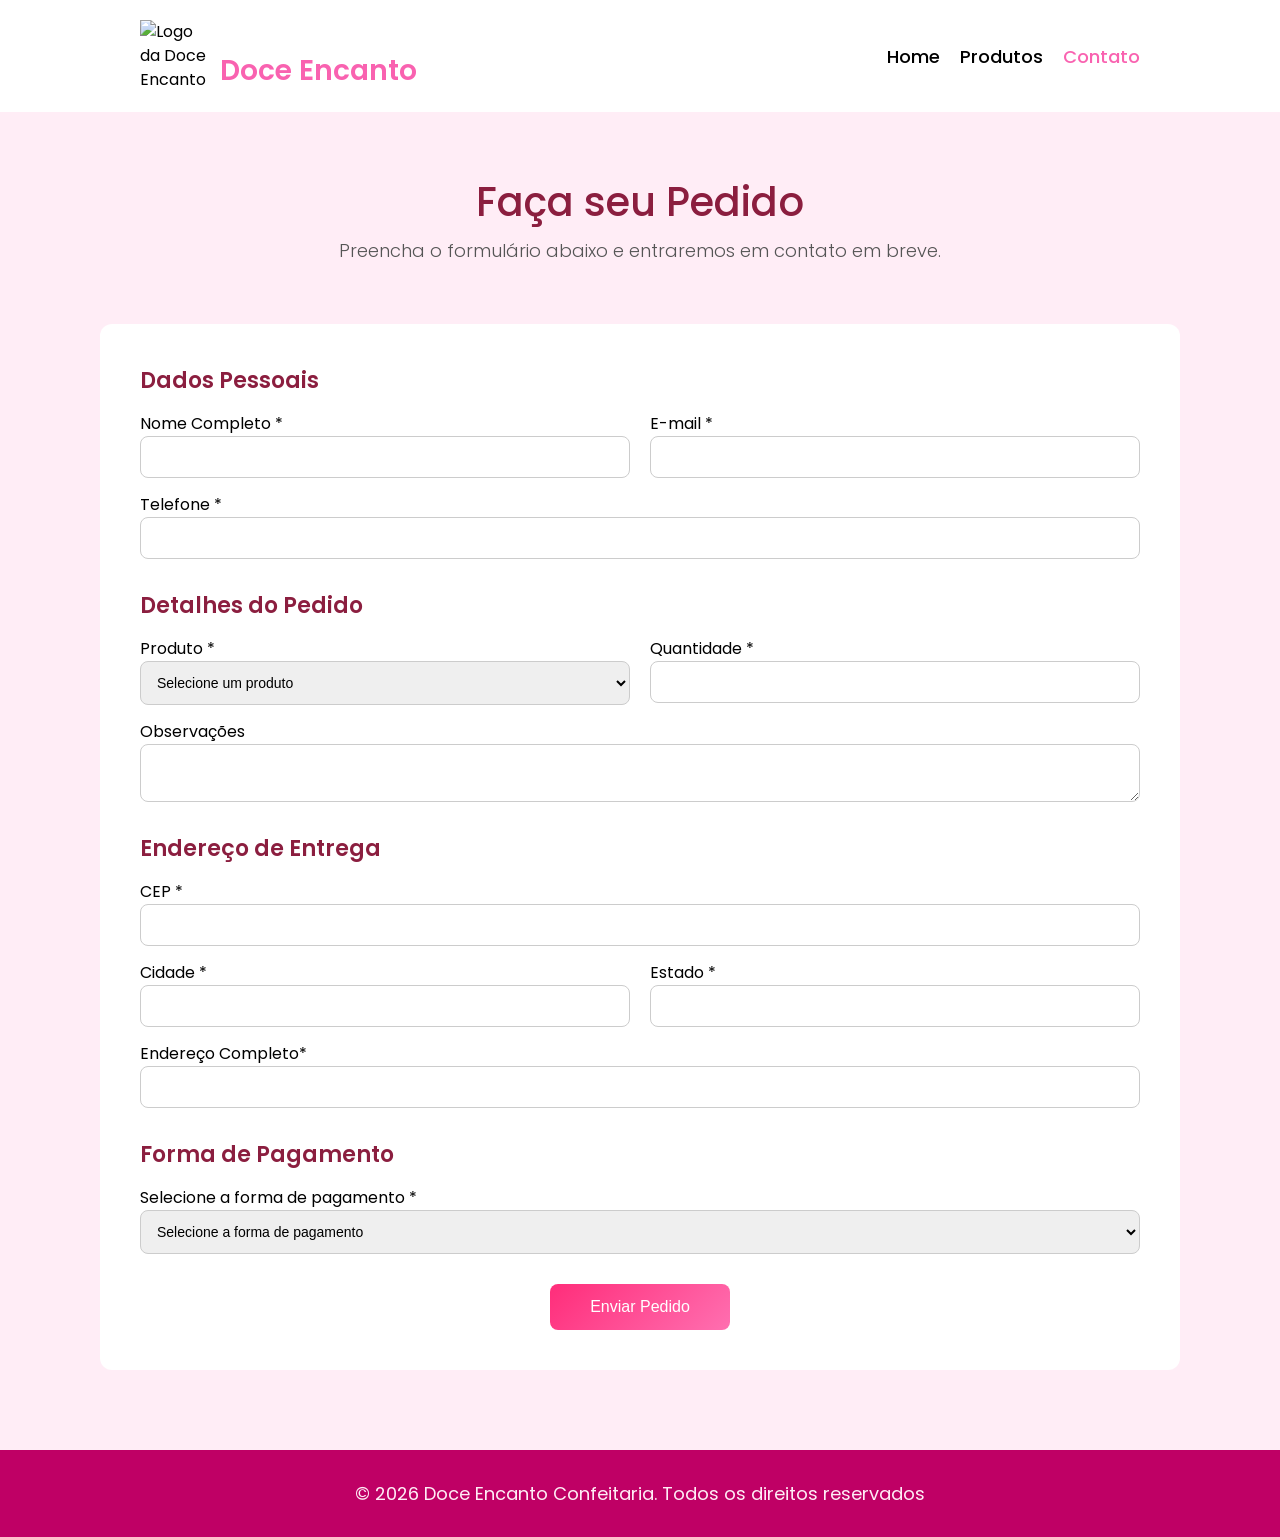
==== confeitaria-contato.html @ a6c4ce4f "Add files via upload" ====
<!DOCTYPE html>
<html lang="pt-br">
	<head>
		<meta charset="UTF-8">
		<meta name="viewport" content="width=device-width">
		<title>Doce Encanto</title>
		<link rel="stylesheet" href="reset.css">
        <link rel="stylesheet" href="confeitaria-style.css">
		<link href="https://fonts.googleapis.com/css2?family=Poppins:wght@300;400;500;600;700&display=swap" rel="stylesheet">
	</head>		
	<body class="pagina-contato">
		<header>
            <div class="caixa">
                <div class="logo-area">
                    <img src="imagens/logo.png" alt="Logo da Doce Encanto">
                    <p class="id">Doce Encanto</p>
                </div>

                <nav>
                    <ul class="navegacao">
                        <li><a href="index.html">Home</a></li>
                        <li><a href="confeitaria-produtos.html">Produtos</a></li>
                        <li><a href="confeitaria-contato.html" class="ativo">Contato</a></li>
                    </ul>
                </nav>
            </div>
        </header>

        <main>
            <section class="titulo-contato">
                <h1>Faça seu Pedido</h1>
                <p>Preencha o formulário abaixo e entraremos em contato em breve.</p>
            </section>

            <section class="container-contato">
                <div class="formulario-contato">
                    <form>
                        <div class="dados-pessoais">
                            <h3>Dados Pessoais</h3>

                            <div class="linha">
                                <div class="campo">
                                    <label>Nome Completo *</label>
                                    <input type="text" id="nome" name="nome" required>
                                </div>

                                <div class="campo">
                                    <label>E-mail *</label>
                                    <input type="email" id="email" name="email" required>
                                </div>
                            </div>

                            <div class="campo">
                                <label>Telefone *</label>
                                <input type="tel" id="telefone" name="telefone" required>
                            </div>
                        </div>

                        <div class="detalhes-pedido">
                            <h3>Detalhes do Pedido</h3>

                            <div class="linha">
                                <div class="campo">
                                    <label>Produto *</label>
                                
                                    <select id="produto" name="produto" required>
                                        <option value="" disabled selected>Selecione um produto</option>

                                        <optgroup label="Bolos">
                                            <option>Bolo de Chocolate - R$65,00</option>
                                            <option>Bolo de Morango - R$70,00</option>
                                            <option>Bolo Red Velvet - R$75,00</option>
                                        </optgroup>

                                        <optgroup label="Cookies">
                                            <option>Cookie de Baunilha - R$12,00</option>
                                            <option>Cookie de Chocolate - R$15,00</option>
                                            <option>Cookie Red Velvet - R$18,00</option>
                                        </optgroup>

                                        <optgroup label="Sonhos">
                                            <option>Sonho de Creme - R$13,00</option>
                                            <option>Sonho de Doce de Leite - R$14,00</option>
                                            <option>Sonho de Chocolate - R$15,00</option>
                                        </optgroup>

                                    </select>
                                </div>
                                
                                <div class="campo">
                                    <label>Quantidade *</label>
                                    <input type="number" id="quantidade" name="quantidade" min="1" required>                                </div>
                            </div>

                            <div class="campo">
                                <label for="observacoes">Observações</label>
                                <textarea id="observacoes" name="observacoes"></textarea>
                            </div>


                        </div>

                        <div class="endereco-entrega">
                            <h3>Endereço de Entrega</h3>

                            <div class="campo">
                                <label>CEP *</label>
                                <input type="text" id="cep" name="cep" required>
                            </div>

                            <div class="linha">
                                <div class="campo">
                                    <label>Cidade *</label>
                                    <input type="text" id="cidade" name="cidade" required>
                                </div>

                                <div class="campo">
                                    <label>Estado *</label>
                                    <input type="text" id="estado" name="estado" required>
                                </div>
                            </div>

                            <div class="campo">
                                <label>Endereço Completo*</label>
                                <input type="text" id="endereco" name="endereco" required>
                            </div>
                        </div>

                        <div class="forma-pagamento">
                            <h3> Forma de Pagamento</h3>

                            <div class="campo">
                                <label>Selecione a forma de pagamento *</label>

                                <select id="pagamento" name="pagamento" required>
                                    <option value="" disabled selected>Selecione a forma de pagamento</option>

                                    <optgroup label="Pagar Agora">
                                        <option>Pix</option>
                                        <option>Cartão de Débito</option>
                                        <option>Cartão de Crédito</option>
                                    </optgroup>

                                    <optgroup label="Pagar na Entrega">
                                        <option>Dinheiro</option>
                                        <option>Cartão de Débito</option>
                                        <option>Cartão de Crédito</option>
                                    </optgroup>
                                </select>
                            </div>
                        </div>

                        <div class="botao-enviar">
                            <button type="submit">Enviar Pedido</button>
                        </div>
                    </form>
                </div>

            </section>

        </main>

		<footer>
            <p class="copyright">&copy; 2026 Doce Encanto Confeitaria. Todos os direitos reservados</p>
        </footer>

	</body>
</html>
---- confeitaria-style.css ----
html, body {
    height: 100%;
}

body {
    font-family: 'Poppins', sans-serif;
    line-height: 1.5;
    display: flex;
    flex-direction: column;
}

main {
    flex: 1;
}

h1, h2, h3 {
    font-weight: 600;
}

p {
    font-weight: 400;
}

.caixa {
    display: flex;
    justify-content: space-between;
    align-items: center;
    max-width: 1000px;
    margin: 0 auto;
    padding: 20px;
}

.logo-area {
    display: flex;
    align-items: flex-end;
    gap: 10px;
}

.logo-area img {
    width: 70px;
}

.id {
    font-size: 28px;
    font-weight: 600;
    color: #F962B0;
}

.navegacao {
    display: flex;
    gap: 20px;
    list-style: none;
}

.navegacao a {
    text-decoration: none;
    color: #000000;
    font-weight: 500;
    font-size: 18px;
    transition: 0.3s;
}

.navegacao a:hover {
    color: #F962B0;
}

.navegacao a.ativo {
    color: #F962B0;
    font-weight: 500;
}

.hero {
    background: #FF8FC4;
    padding: 120px 20px;
    text-align: center;
}

.hero h1 {
    font-size: 52px;
    font-weight: 600;
    color: #F8F8F8;
    margin-bottom: 18px;
}

.hero p {
    font-size: 20px;
    font-weight: 550;
    color: #FFE4EC;
}

.sobre {
    background: #FFEDF6;
}

.texto-sobre {
    display: flex;
    gap: 40px;
    max-width: 1000px;
    margin: 0 auto;
    padding: 80px 20px;
    align-items: flex-start;
}

.historia {
    max-width: 500px;
    width: 100%;
}

.localizacao {
    max-width: 250px;
    width: 100%;
    background: #FFDEEE;
    padding: 25px 200px 25px 25px;
    border-radius: 12px;
    margin-top: 70px;
    box-shadow: 0 10px 25px rgba(0,0,0,0.15);
}

.historia h2 {
    font-size: 37px;
    color: #8b1e3f;
    margin-bottom: 16px;
}

.localizacao h3 {
    font-size: 26px;
    color: #BA4E6D;
    margin-bottom: 11px;
}


.historia p {
    line-height: 1.6;
    margin-bottom: 15px;
    font-size: 17px;    
}

.localizacao p {
    line-height: 1.6;
    font-size: 17px;
}

.qualidades {
  text-align: center;
  padding: 100px 20px;
  background: #f8f8f8;
}

.qualidades h2 {
  font-size: 40px;
  color: #8b1e3f;
  margin-bottom: 50px;
}

.cards {
  display: flex;
  justify-content: center;
  gap: 60px;
  flex-wrap: wrap;
}

.card {
  max-width: 280px;
  text-align: center;
}

.icon {
  width: 90px;
  height: 90px;
  background: #f3dce4;
  border-radius: 50%;
  display: flex;
  align-items: center;
  justify-content: center;
  margin: 0 auto 20px;
}

.icon img {
  width: 40px;
}

.card h3 {
  color: #8b1e3f;
  margin-bottom: 10px;
  font-size: 25px;
}

.card p {
  color: #555;
  line-height: 1.6;
  font-size: 19px;
}

footer {
    background: #BF0065;
    text-align: center;
    padding: 30px;
}

.copyright {
    font-size: 18px;
    color: #FFEDF6;
}

@media (max-width: 768px) {
    .caixa {
        flex-direction: column;
        gap: 15px;
    }

    .navegacao {
        justify-content: center;
        flex-wrap: wrap;
    }


    .hero {
        padding: 80px 20px;
    }

    .hero h1 {
        font-size: 32px;
    }

    .hero p {
        font-size:16px;
    }

    .texto-sobre {
        flex-direction: column;
        padding: 50px 20px;
    }

    .localizacao {
        max-width: 100%;
        padding: 12px;
    }

    .qualidades {
        padding: 50px 20px;
    }

    .cards {
        flex-direction: column;
        align-items: center;
        gap: 30px;
    }
}

.pagina-produtos main {
    background: #FFEDF6;
}

.titulo-pagina {
    text-align: center;
    padding: 70px 20px;
}

.titulo-pagina h1 {
    font-size: 40px;
    font-weight: 500;
    color: #8B1E3F;
    margin-bottom: 5px;
}

.titulo-pagina p {
    font-size: 18px;
    font-weight: 300;
    color:#555555;
}


.categoria {
    text-align: center;
}

.categoria h2 {
    font-size: 30px;
    color: #8B1E3F;
}

.lista-produtos {
    display: grid;
    grid-template-columns: repeat(3, 1fr);
    gap: 30px;
    max-width: 1000px;
    margin: 40px auto;
    padding: 0 20px;
}

.produto {
    background: #FFFFFF;
    border-radius: 12px;
    box-shadow: 0 10px 25px rgba(0, 0, 0, 0.1);
    overflow: hidden;
}

.produto-topo {
    height: 180px;
    display: flex;
    align-items: center;
    justify-content: center;
    background: #FAD6E5;
}

.produto-topo img {
    max-width: 100%;
    max-height: 140px;
}


.produto-info h3 {
    font-size: 16px;
    font-weight: 400;
    color:#8B1E3F;
}

.produto-info p {
    font-size: 12px;
    margin-bottom: 5px;
}

.preco {
    display: block;
    margin-top: 10px;
    font-size: 18px;
    font-weight: 600;
    color: #F962B0;
}

.contato {
    max-width: 1000px;
    margin: 60px auto;
    padding: 40px 20px;
    background: #FFDEEE;
    border-radius: 12px;
    text-align: center;
    box-shadow: 0 10px 30px rgba(0,0,0,0.1);
}

.contato h2 {
    font-size: 22px;
    color: #333;
    margin-bottom: 10px;
}

.contato p {
    font-size: 16px;
    color: #555;
    margin-bottom: 25px;
}

.botao-contato {
    display: inline-block;
    padding: 12px 30px;
    background: linear-gradient(135deg, #ff2d7a, #ff6fb0); /* degradê */
    color: #fff;
    text-decoration: none;
    border-radius: 8px;
    font-weight: 500;
    transition: 0.3s;
}

.botao-contato:hover {
    transform: translateY(-2px);
    box-shadow: 0 8px 20px rgba(255, 45, 122, 0.3);
}

.titulo-contato {
    text-align: center;
    padding: 60px 20px;
}

.titulo-contato h1 {
    font-size: 40px;
    font-weight: 500;
    color: #8B1E3F;
    margin-bottom: 5px;
}

.titulo-contato p {
    font-size: 18px;
    font-weight: 300;
    color: #555555;
}

.pagina-contato main {
    background: #FFEDF6;
}

.formulario-contato {
    max-width: 1000px;
    margin: 0 auto;
    margin-bottom: 80px;
    background: #FFFFFF;
    padding: 40px;
    border-radius: 12px;
}

.dados-pessoais,
.detalhes-pedido,
.endereco-entrega,
.forma-pagamento {
    margin-bottom: 30px;
}

.formulario-contato h3 {
    font-size: 22px;
    color: #8B1E3F;
    margin-bottom: 15px;
}

.campo {
    display: flex;
    flex-direction: column;
    margin-bottom: 15px;
}

.linha {
    display: flex;
    gap: 20px;
}

.linha .campo {
    flex: 1;
}

input,
select,
textarea {
    padding: 12px;
    border: 1px solid #ccc;
    border-radius: 8px;
    font-size: 14px;
}

input:focus,
select:focus,
textarea:focus {
    outline: none;
    border-color: #F962B0;
    box-shadow: 0 0 5px rgba(249, 98, 176, 0.3);
}

.botao-enviar {
    text-align: center;
    margin-top: 20px;
}

.botao-enviar button {
    padding: 14px 40px;
    background: linear-gradient(135deg, #ff2d7a, #ff6fb0);
    color: white;
    border: none;
    border-radius: 8px;
    font-size: 16px;
    cursor: pointer;
    transition: 0.3s;
}

.botao-enviar button:hover {
    transform: translateY(-2px);
    box-shadow: 0 8px 20px rgba(255, 45, 122, 0.3);
}
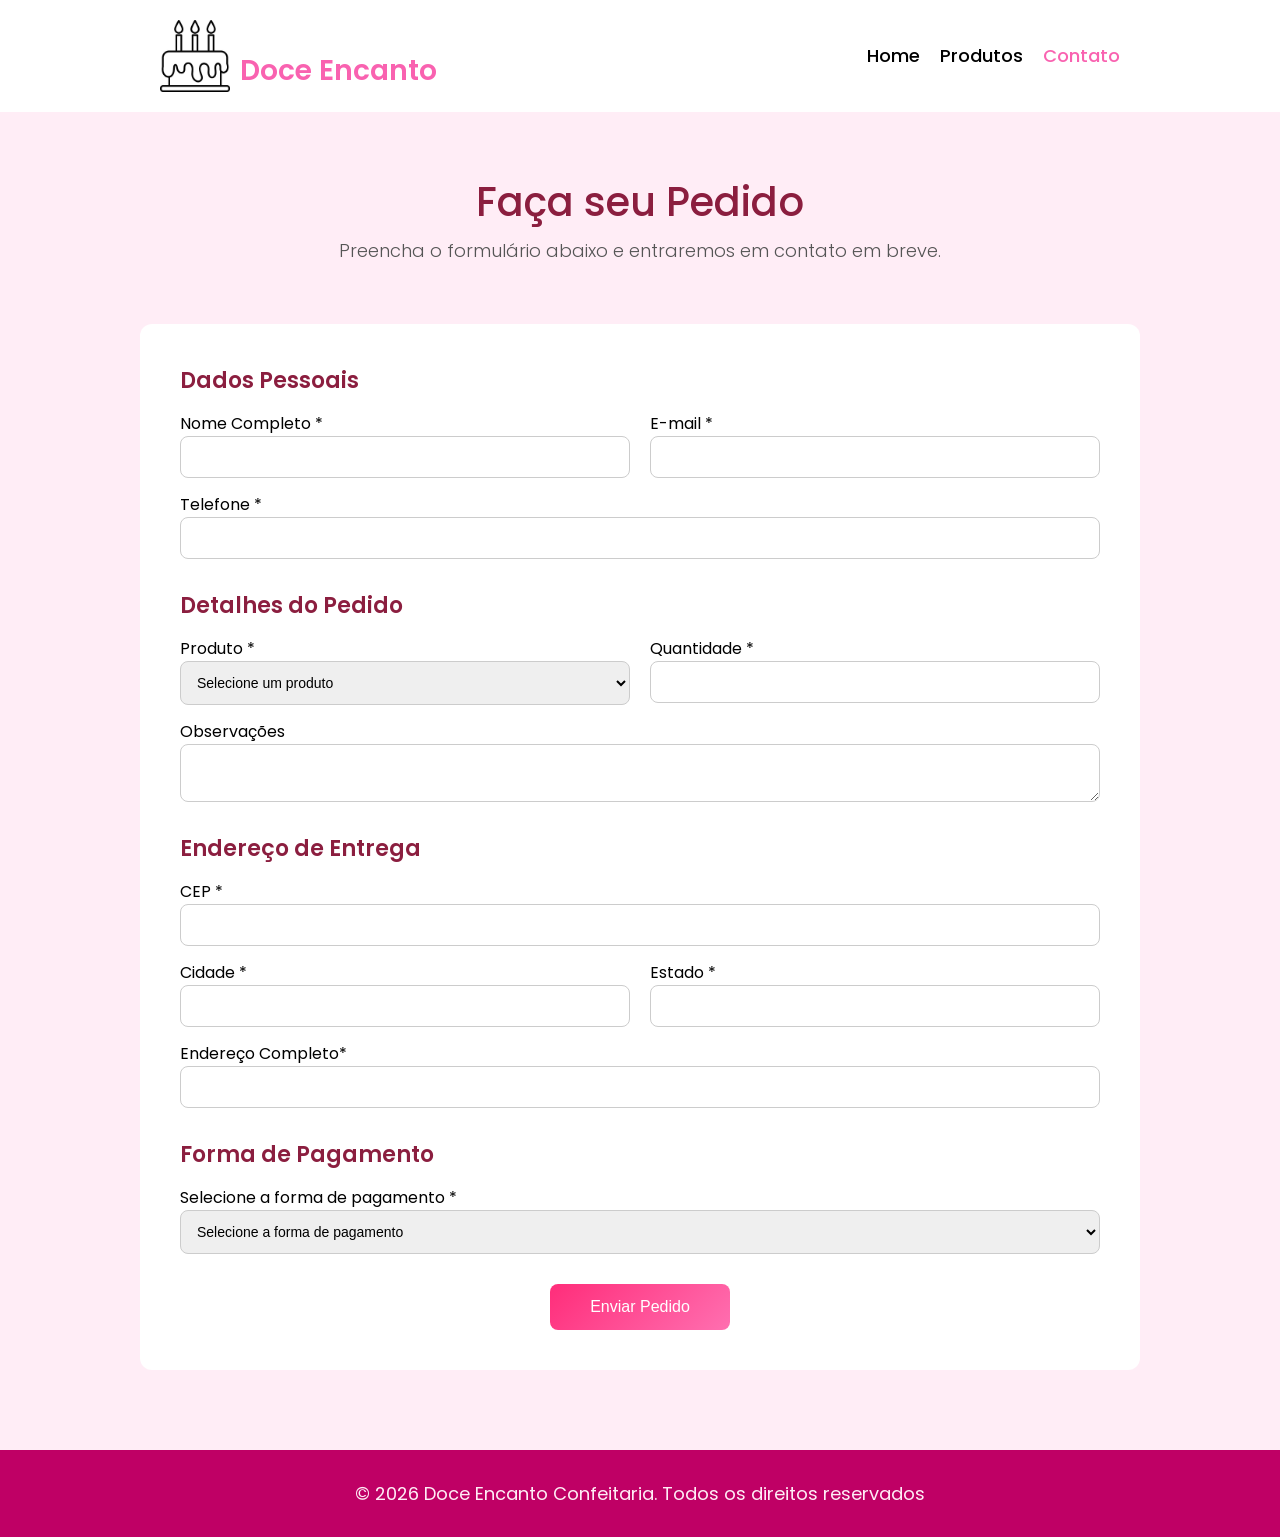
==== commit 71a9253e: "Add files via upload" ====
--- a/confeitaria-contato.html
+++ b/confeitaria-contato.html
@@ -2,7 +2,7 @@
 <html lang="pt-br">
 	<head>
 		<meta charset="UTF-8">
-		<meta name="viewport" content="width=device-width">
+		<meta name="viewport" content="width=device-width, initial-scale=1.0">
 		<title>Doce Encanto</title>
 		<link rel="stylesheet" href="reset.css">
         <link rel="stylesheet" href="confeitaria-style.css">
--- a/confeitaria-style.css
+++ b/confeitaria-style.css
@@ -1,12 +1,24 @@
+* {
+    box-sizing: border-box;
+}
+
 html, body {
     height: 100%;
 }
 
 body {
+    margin: 0;
     font-family: 'Poppins', sans-serif;
     line-height: 1.5;
     display: flex;
     flex-direction: column;
+    overflow-x: hidden;
+}
+
+img {
+    max-width: 100%;
+    height: auto;
+    display: block;
 }
 
 main {
@@ -110,7 +122,7 @@
     max-width: 250px;
     width: 100%;
     background: #FFDEEE;
-    padding: 25px 200px 25px 25px;
+    padding: 25px;
     border-radius: 12px;
     margin-top: 70px;
     box-shadow: 0 10px 25px rgba(0,0,0,0.15);
@@ -202,51 +214,6 @@
     color: #FFEDF6;
 }
 
-@media (max-width: 768px) {
-    .caixa {
-        flex-direction: column;
-        gap: 15px;
-    }
-
-    .navegacao {
-        justify-content: center;
-        flex-wrap: wrap;
-    }
-
-
-    .hero {
-        padding: 80px 20px;
-    }
-
-    .hero h1 {
-        font-size: 32px;
-    }
-
-    .hero p {
-        font-size:16px;
-    }
-
-    .texto-sobre {
-        flex-direction: column;
-        padding: 50px 20px;
-    }
-
-    .localizacao {
-        max-width: 100%;
-        padding: 12px;
-    }
-
-    .qualidades {
-        padding: 50px 20px;
-    }
-
-    .cards {
-        flex-direction: column;
-        align-items: center;
-        gap: 30px;
-    }
-}
-
 .pagina-produtos main {
     background: #FFEDF6;
 }
@@ -461,4 +428,75 @@
 .botao-enviar button:hover {
     transform: translateY(-2px);
     box-shadow: 0 8px 20px rgba(255, 45, 122, 0.3);
+}
+
+@media (max-width: 768px) {
+
+
+    .caixa {
+        flex-direction: column;
+        text-align: center;
+        gap: 15px;
+    }
+
+    .navegacao {
+        flex-wrap: wrap;
+        justify-content: center;
+    }
+
+    .navegacao a {
+        font-size: 16px;
+    }
+
+    .hero {
+        padding: 80px 20px;
+    }
+
+    .hero h1 {
+        font-size: 32px;
+    }
+
+    .hero p {
+        font-size: 16px;
+    }
+
+    .texto-sobre {
+        flex-direction: column;
+        padding: 50px 20px;
+    }
+
+    .localizacao {
+        max-width: 100%;
+        margin-top: 20px;
+        padding: 20px;
+    }
+
+    .cards {
+        flex-direction: column;
+        align-items: center;
+        gap: 30px;
+    }
+
+    .lista-produtos {
+        grid-template-columns: 1fr;
+    }
+
+    .formulario-contato {
+        padding: 20px;
+    }
+
+    .linha {
+        flex-direction: column;
+        gap: 10px;
+    }
+
+    .botao-contato,
+    .botao-enviar button {
+        width: 100%;
+    }
+
+    .titulo-pagina h1,
+    .titulo-contato h1 {
+        font-size: 28px;
+    }
 }
